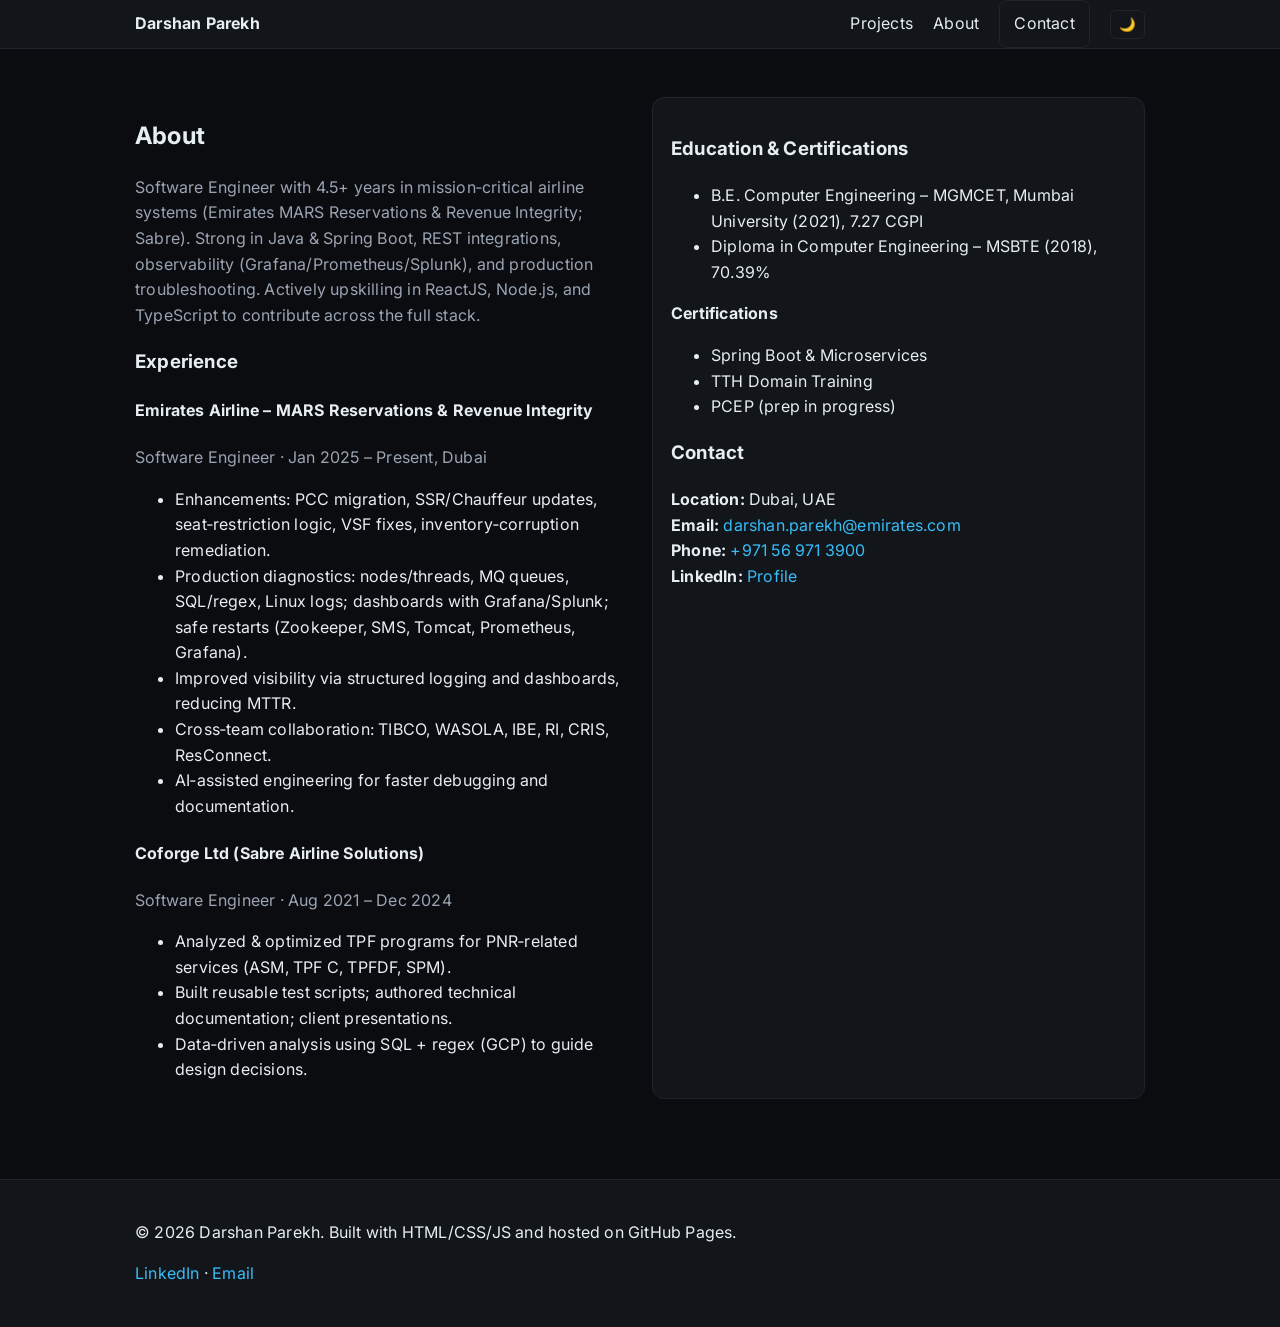
==== about.html @ 19257f22 "Add files via upload" ====
<!doctype html>
<html lang='en'>

    <head>
      <meta charset='utf-8'/>
      <meta name='viewport' content='width=device-width, initial-scale=1'/>
      <title>About – Darshan Parekh</title>
      <meta name='description' content='About Darshan — background, skills, education'>
      <link rel='preconnect' href='https://fonts.googleapis.com'>
      <link href='https://fonts.googleapis.com/css2?family=Inter:wght@400;600;700&display=swap' rel='stylesheet'>
      <link rel='stylesheet' href='assets/css/styles.css'>
      <script defer src='assets/js/main.js'></script>
      <link rel='icon' href='data:;base64,iVBORw0KGgo='>
      <meta property="og:title" content="About – Darshan Parekh">
      <meta property="og:description" content="About Darshan — background, skills, education">
      <meta property="og:type" content="website">
      <script type="application/ld+json">{"@context": "https://schema.org", "@type": "Person", "name": "Darshan Parekh", "jobTitle": "Software Engineer \u2013 Airline Systems & Full\u2011Stack Engineering", "email": "mailto:darshan.parekh@emirates.com", "telephone": "+971 56 971 3900", "url": "./index.html", "sameAs": ["https://www.linkedin.com/in/darshan-parekh-32807013a/"]}</script>
    </head>
    
<body>

<header class='site-header'>
  <div class='container nav'>
    <a class='brand' href='index.html'>Darshan Parekh</a>
    <nav>
      <a href='projects.html'>Projects</a>
      <a href='about.html'>About</a>
      <a class='btn' href='mailto:darshan.parekh@emirates.com'>Contact</a>
      <button id='themeToggle' aria-label='Toggle dark mode'>🌙</button>
    </nav>
  </div>
</header>

<section class='section'>
  <div class='container grid two'>
    <div>
      <h1>About</h1>
      <p class='lead'>Software Engineer with 4.5+ years in mission‑critical airline systems (Emirates MARS Reservations & Revenue Integrity; Sabre). Strong in Java & Spring Boot, REST integrations, observability (Grafana/Prometheus/Splunk), and production troubleshooting. Actively upskilling in ReactJS, Node.js, and TypeScript to contribute across the full stack.</p>
      <h3>Experience</h3>
      <h4>Emirates Airline – MARS Reservations & Revenue Integrity</h4><p class='muted'>Software Engineer · Jan 2025 – Present, Dubai</p><ul><li>Enhancements: PCC migration, SSR/Chauffeur updates, seat‑restriction logic, VSF fixes, inventory‑corruption remediation.</li><li>Production diagnostics: nodes/threads, MQ queues, SQL/regex, Linux logs; dashboards with Grafana/Splunk; safe restarts (Zookeeper, SMS, Tomcat, Prometheus, Grafana).</li><li>Improved visibility via structured logging and dashboards, reducing MTTR.</li><li>Cross‑team collaboration: TIBCO, WASOLA, IBE, RI, CRIS, ResConnect.</li><li>AI‑assisted engineering for faster debugging and documentation.</li></ul><h4>Coforge Ltd (Sabre Airline Solutions)</h4><p class='muted'>Software Engineer · Aug 2021 – Dec 2024</p><ul><li>Analyzed & optimized TPF programs for PNR‑related services (ASM, TPF C, TPFDF, SPM).</li><li>Built reusable test scripts; authored technical documentation; client presentations.</li><li>Data‑driven analysis using SQL + regex (GCP) to guide design decisions.</li></ul>
    </div>
    <div class='card'>
      <h3>Education & Certifications</h3>
      <ul><li>B.E. Computer Engineering – MGMCET, Mumbai University (2021), 7.27 CGPI</li><li>Diploma in Computer Engineering – MSBTE (2018), 70.39%</li></ul>
      <h4>Certifications</h4>
      <ul><li>Spring Boot & Microservices</li><li>TTH Domain Training</li><li>PCEP (prep in progress)</li></ul>
      <h3>Contact</h3>
      <p><strong>Location:</strong> Dubai, UAE<br>
         <strong>Email:</strong> <a href='mailto:darshan.parekh@emirates.com'>darshan.parekh@emirates.com</a><br>
         <strong>Phone:</strong> <a href='tel:+971569713900'>+971 56 971 3900</a><br>
         <strong>LinkedIn:</strong> <a target='_blank' rel='noopener' href='https://www.linkedin.com/in/darshan-parekh-32807013a/'>Profile</a></p>
    </div>
  </div>
</section>

<footer class='site-footer'>
  <div class='container'>
    <p>© 2026 Darshan Parekh. Built with HTML/CSS/JS and hosted on GitHub Pages.</p>
    <p><a href='https://www.linkedin.com/in/darshan-parekh-32807013a/' target='_blank' rel='noopener'>LinkedIn</a> · <a href='mailto:darshan.parekh@emirates.com'>Email</a></p>
  </div>
</footer>

</body>
</html>
---- assets/css/styles.css ----
:root{--bg:#0b0c10;--panel:#12151a;--text:#e6edf3;--muted:#9aa4b2;--brand:#38bdf8;--accent:#34d399;--border:#1f232b}
:root.light{--bg:#ffffff;--panel:#f8fafc;--text:#0f172a;--muted:#475569;--brand:#0ea5e9;--accent:#16a34a;--border:#e2e8f0}
*{box-sizing:border-box}html,body{height:100%}body{margin:0;font:16px/1.6 Inter,system-ui,-apple-system,Segoe UI,Roboto;letter-spacing:0.2px;background:var(--bg);color:var(--text)}a{color:var(--brand);text-decoration:none}a:hover{text-decoration:underline}
.container{max-width:1050px;margin:0 auto;padding:0 20px}
.site-header{position:sticky;top:0;background:var(--panel);border-bottom:1px solid var(--border);z-index:10}
.nav{display:flex;align-items:center;justify-content:space-between}
.brand{font-weight:700;color:var(--text)}
nav a{margin:0 8px;color:var(--text)}
#themeToggle{margin-left:8px;border:1px solid var(--border);background:transparent;color:var(--text);padding:6px 8px;border-radius:6px;cursor:pointer}
.hero{padding:64px 0;background:linear-gradient(180deg,rgba(56,189,248,0.12),transparent)}
.hero h1{margin:0 0 6px}
.hero h2{margin:0 0 16px;font-weight:600;color:var(--muted)}
.lead{color:var(--muted)}
.cta{margin-top:16px}
.btn{display:inline-block;border:1px solid var(--border);padding:10px 14px;border-radius:8px;color:var(--text);background:transparent}
.btn:hover{background:var(--panel)}
.btn.primary{background:var(--brand);border-color:var(--brand);color:#00111a}
.btn.primary:hover{filter:brightness(0.95)}
.btn.outline{background:transparent}
.btn.small{padding:6px 10px;border-radius:6px}
.section{padding:48px 0}
.section.alt{background:var(--panel);border-top:1px solid var(--border);border-bottom:1px solid var(--border)}
.grid.two{display:grid;grid-template-columns:repeat(2,1fr);gap:24px}
@media(max-width:900px){.grid.two{grid-template-columns:1fr}}
.card{background:var(--panel);border:1px solid var(--border);border-radius:12px;padding:18px}
.cards{display:grid;grid-template-columns:repeat(3,1fr);gap:16px}
@media(max-width:1000px){.cards{grid-template-columns:repeat(2,1fr)}}
@media(max-width:650px){.cards{grid-template-columns:1fr}}
.card h4{margin:6px 0}
.muted{color:var(--muted)}
.skills{display:grid;grid-template-columns:repeat(2,1fr);gap:8px}
.timeline .t-item{border-left:3px solid var(--brand);margin-left:8px;padding-left:16px;margin-bottom:16px}
.site-footer{border-top:1px solid var(--border);background:var(--panel);padding:24px 0;margin-top:32px}
.row{display:flex;gap:8px;flex-wrap:wrap}
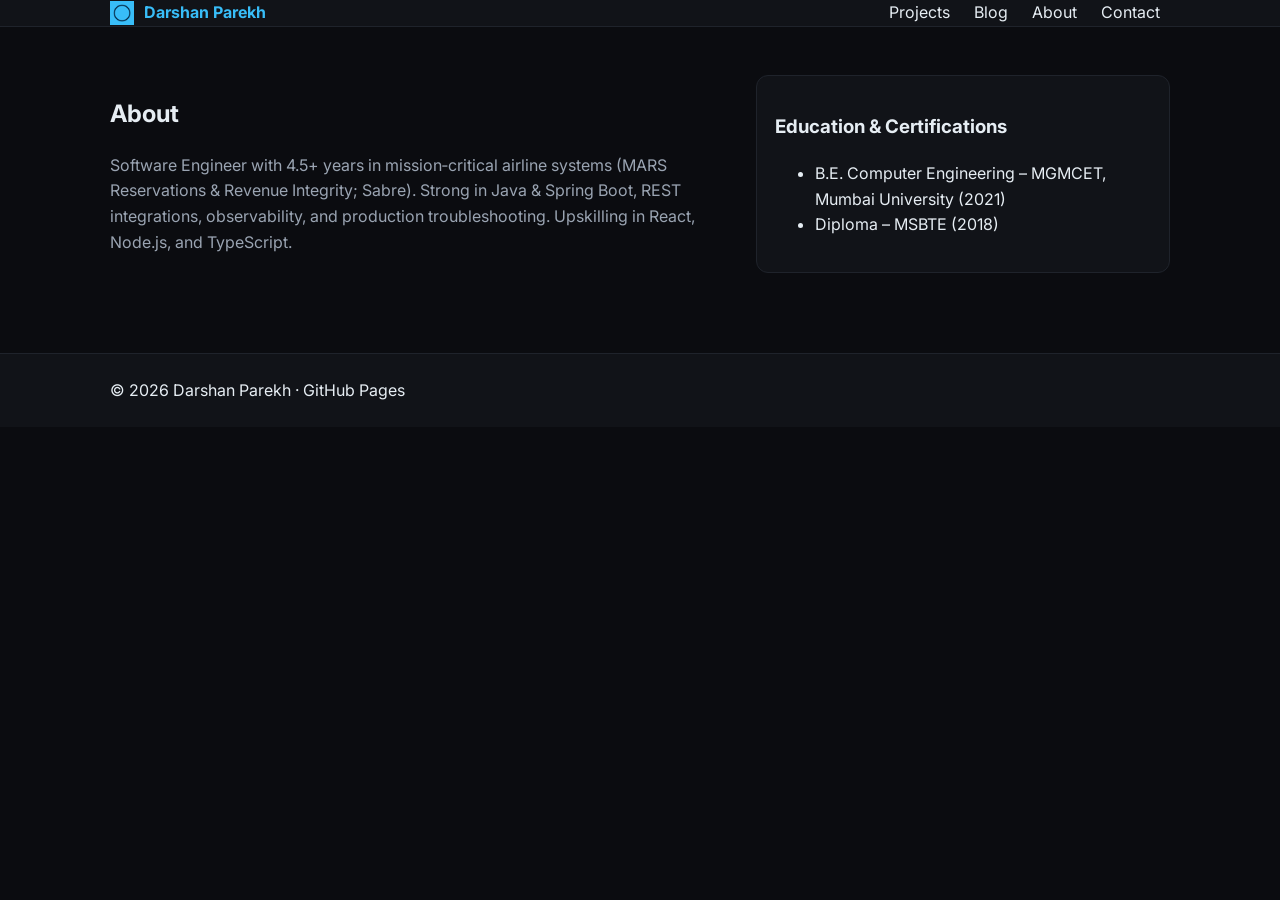
==== commit 51f370e0: "Add files via upload" ====
--- a/about.html
+++ b/about.html
@@ -1,65 +1,39 @@
 
-<!doctype html>
-<html lang='en'>
+<!doctype html><html lang='en'><head><title>About – Darshan Parekh</title>
+  <meta charset='utf-8'/>
+  <meta name='viewport' content='width=device-width, initial-scale=1'/>
+  <link rel='icon' href='favicon.ico'>
+  <link rel='preconnect' href='https://fonts.googleapis.com'>
+  <link href='https://fonts.googleapis.com/css2?family=Inter:wght@400;600;700&display=swap' rel='stylesheet'>
+  <link rel='stylesheet' href='assets/css/styles.css'>
+  <meta property='og:image' content='assets/img/og-image.png'>
+</head><body>
 
-    <head>
-      <meta charset='utf-8'/>
-      <meta name='viewport' content='width=device-width, initial-scale=1'/>
-      <title>About – Darshan Parekh</title>
-      <meta name='description' content='About Darshan — background, skills, education'>
-      <link rel='preconnect' href='https://fonts.googleapis.com'>
-      <link href='https://fonts.googleapis.com/css2?family=Inter:wght@400;600;700&display=swap' rel='stylesheet'>
-      <link rel='stylesheet' href='assets/css/styles.css'>
-      <script defer src='assets/js/main.js'></script>
-      <link rel='icon' href='data:;base64,iVBORw0KGgo='>
-      <meta property="og:title" content="About – Darshan Parekh">
-      <meta property="og:description" content="About Darshan — background, skills, education">
-      <meta property="og:type" content="website">
-      <script type="application/ld+json">{"@context": "https://schema.org", "@type": "Person", "name": "Darshan Parekh", "jobTitle": "Software Engineer \u2013 Airline Systems & Full\u2011Stack Engineering", "email": "mailto:darshan.parekh@emirates.com", "telephone": "+971 56 971 3900", "url": "./index.html", "sameAs": ["https://www.linkedin.com/in/darshan-parekh-32807013a/"]}</script>
-    </head>
-    
-<body>
-
-<header class='site-header'>
-  <div class='container nav'>
-    <a class='brand' href='index.html'>Darshan Parekh</a>
-    <nav>
+<header class='header'>
+  <div class='container bar'>
+    <a class='brand' href='index.html'><img src='assets/img/favicon-32.png' alt=''> Darshan Parekh</a>
+    <nav class='nav'>
       <a href='projects.html'>Projects</a>
+      <a href='blog.html'>Blog</a>
       <a href='about.html'>About</a>
-      <a class='btn' href='mailto:darshan.parekh@emirates.com'>Contact</a>
-      <button id='themeToggle' aria-label='Toggle dark mode'>🌙</button>
+      <a href='contact.html'>Contact</a>
     </nav>
   </div>
 </header>
 
-<section class='section'>
-  <div class='container grid two'>
-    <div>
-      <h1>About</h1>
-      <p class='lead'>Software Engineer with 4.5+ years in mission‑critical airline systems (Emirates MARS Reservations & Revenue Integrity; Sabre). Strong in Java & Spring Boot, REST integrations, observability (Grafana/Prometheus/Splunk), and production troubleshooting. Actively upskilling in ReactJS, Node.js, and TypeScript to contribute across the full stack.</p>
-      <h3>Experience</h3>
-      <h4>Emirates Airline – MARS Reservations & Revenue Integrity</h4><p class='muted'>Software Engineer · Jan 2025 – Present, Dubai</p><ul><li>Enhancements: PCC migration, SSR/Chauffeur updates, seat‑restriction logic, VSF fixes, inventory‑corruption remediation.</li><li>Production diagnostics: nodes/threads, MQ queues, SQL/regex, Linux logs; dashboards with Grafana/Splunk; safe restarts (Zookeeper, SMS, Tomcat, Prometheus, Grafana).</li><li>Improved visibility via structured logging and dashboards, reducing MTTR.</li><li>Cross‑team collaboration: TIBCO, WASOLA, IBE, RI, CRIS, ResConnect.</li><li>AI‑assisted engineering for faster debugging and documentation.</li></ul><h4>Coforge Ltd (Sabre Airline Solutions)</h4><p class='muted'>Software Engineer · Aug 2021 – Dec 2024</p><ul><li>Analyzed & optimized TPF programs for PNR‑related services (ASM, TPF C, TPFDF, SPM).</li><li>Built reusable test scripts; authored technical documentation; client presentations.</li><li>Data‑driven analysis using SQL + regex (GCP) to guide design decisions.</li></ul>
-    </div>
-    <div class='card'>
-      <h3>Education & Certifications</h3>
-      <ul><li>B.E. Computer Engineering – MGMCET, Mumbai University (2021), 7.27 CGPI</li><li>Diploma in Computer Engineering – MSBTE (2018), 70.39%</li></ul>
-      <h4>Certifications</h4>
-      <ul><li>Spring Boot & Microservices</li><li>TTH Domain Training</li><li>PCEP (prep in progress)</li></ul>
-      <h3>Contact</h3>
-      <p><strong>Location:</strong> Dubai, UAE<br>
-         <strong>Email:</strong> <a href='mailto:darshan.parekh@emirates.com'>darshan.parekh@emirates.com</a><br>
-         <strong>Phone:</strong> <a href='tel:+971569713900'>+971 56 971 3900</a><br>
-         <strong>LinkedIn:</strong> <a target='_blank' rel='noopener' href='https://www.linkedin.com/in/darshan-parekh-32807013a/'>Profile</a></p>
-    </div>
-  </div>
-</section>
+<section class='section'><div class='container grid two'>
+<div>
+<h1>About</h1>
+<p class='lead'>Software Engineer with 4.5+ years in mission‑critical airline systems (MARS Reservations & Revenue Integrity; Sabre). Strong in Java & Spring Boot, REST integrations, observability, and production troubleshooting. Upskilling in React, Node.js, and TypeScript.</p>
+</div>
+<div class='card'>
+<h3>Education & Certifications</h3>
+<ul><li>B.E. Computer Engineering – MGMCET, Mumbai University (2021)</li><li>Diploma – MSBTE (2018)</li></ul>
+</div>
+</div></section>
 
 <footer class='site-footer'>
-  <div class='container'>
-    <p>© 2026 Darshan Parekh. Built with HTML/CSS/JS and hosted on GitHub Pages.</p>
-    <p><a href='https://www.linkedin.com/in/darshan-parekh-32807013a/' target='_blank' rel='noopener'>LinkedIn</a> · <a href='mailto:darshan.parekh@emirates.com'>Email</a></p>
-  </div>
+  <div class='container'>© 2026 Darshan Parekh · GitHub Pages</div>
 </footer>
 
-</body>
-</html>
+</body></html>
--- a/assets/css/styles.css
+++ b/assets/css/styles.css
@@ -1,35 +1,34 @@
 
-:root{--bg:#0b0c10;--panel:#12151a;--text:#e6edf3;--muted:#9aa4b2;--brand:#38bdf8;--accent:#34d399;--border:#1f232b}
-:root.light{--bg:#ffffff;--panel:#f8fafc;--text:#0f172a;--muted:#475569;--brand:#0ea5e9;--accent:#16a34a;--border:#e2e8f0}
-*{box-sizing:border-box}html,body{height:100%}body{margin:0;font:16px/1.6 Inter,system-ui,-apple-system,Segoe UI,Roboto;letter-spacing:0.2px;background:var(--bg);color:var(--text)}a{color:var(--brand);text-decoration:none}a:hover{text-decoration:underline}
-.container{max-width:1050px;margin:0 auto;padding:0 20px}
-.site-header{position:sticky;top:0;background:var(--panel);border-bottom:1px solid var(--border);z-index:10}
-.nav{display:flex;align-items:center;justify-content:space-between}
-.brand{font-weight:700;color:var(--text)}
-nav a{margin:0 8px;color:var(--text)}
-#themeToggle{margin-left:8px;border:1px solid var(--border);background:transparent;color:var(--text);padding:6px 8px;border-radius:6px;cursor:pointer}
-.hero{padding:64px 0;background:linear-gradient(180deg,rgba(56,189,248,0.12),transparent)}
-.hero h1{margin:0 0 6px}
-.hero h2{margin:0 0 16px;font-weight:600;color:var(--muted)}
+:root{--bg:#0b0c10;--panel:#111318;--text:#e6edf3;--muted:#9aa4b2;--brand:#38bdf8;--accent:#34d399;--border:#1f232b}
+*{box-sizing:border-box}html,body{height:100%}body{margin:0;font:16px/1.6 Inter,system-ui,-apple-system,Segoe UI,Roboto;background:var(--bg);color:var(--text)}a{color:var(--brand);text-decoration:none}a:hover{text-decoration:underline}
+.container{max-width:1100px;margin:0 auto;padding:0 20px}
+.header{position:sticky;top:0;background:var(--panel);border-bottom:1px solid var(--border);z-index:10}
+.header .bar{display:flex;align-items:center;justify-content:space-between}
+.brand{display:flex;align-items:center;gap:10px;font-weight:700}
+.brand img{width:24px;height:24px}
+.nav a{margin:0 10px;color:var(--text)}
+.hero{padding:64px 0;background:linear-gradient(180deg,rgba(56,189,248,.12),transparent)}
+.hero h1{margin:0}
+.hero h2{margin:6px 0 14px;color:var(--muted)}
 .lead{color:var(--muted)}
-.cta{margin-top:16px}
+.cta{margin-top:16px;display:flex;gap:10px;flex-wrap:wrap}
 .btn{display:inline-block;border:1px solid var(--border);padding:10px 14px;border-radius:8px;color:var(--text);background:transparent}
 .btn:hover{background:var(--panel)}
 .btn.primary{background:var(--brand);border-color:var(--brand);color:#00111a}
-.btn.primary:hover{filter:brightness(0.95)}
-.btn.outline{background:transparent}
 .btn.small{padding:6px 10px;border-radius:6px}
+.grid.two{display:grid;grid-template-columns:1.2fr .8fr;gap:24px}
+@media(max-width:900px){.grid.two{grid-template-columns:1fr}}
+.card{background:var(--panel);border:1px solid var(--border);border-radius:12px;padding:18px}
+.profile{display:flex;align-items:center;gap:18px}
+.profile img{width:140px;height:140px;border-radius:50%;object-fit:cover}
 .section{padding:48px 0}
 .section.alt{background:var(--panel);border-top:1px solid var(--border);border-bottom:1px solid var(--border)}
-.grid.two{display:grid;grid-template-columns:repeat(2,1fr);gap:24px}
-@media(max-width:900px){.grid.two{grid-template-columns:1fr}}
-.card{background:var(--panel);border:1px solid var(--border);border-radius:12px;padding:18px}
 .cards{display:grid;grid-template-columns:repeat(3,1fr);gap:16px}
 @media(max-width:1000px){.cards{grid-template-columns:repeat(2,1fr)}}
 @media(max-width:650px){.cards{grid-template-columns:1fr}}
-.card h4{margin:6px 0}
+.thumb{background-position:center;background-size:cover;min-height:180px;border-radius:12px}
 .muted{color:var(--muted)}
-.skills{display:grid;grid-template-columns:repeat(2,1fr);gap:8px}
-.timeline .t-item{border-left:3px solid var(--brand);margin-left:8px;padding-left:16px;margin-bottom:16px}
 .site-footer{border-top:1px solid var(--border);background:var(--panel);padding:24px 0;margin-top:32px}
-.row{display:flex;gap:8px;flex-wrap:wrap}
+.success,.error{padding:12px;border-radius:8px}
+.success{background:#052e1d;color:#d1fae5;border:1px solid #065f46}
+.error{background:#3b0d0d;color:#fee2e2;border:1px solid #7f1d1d}
